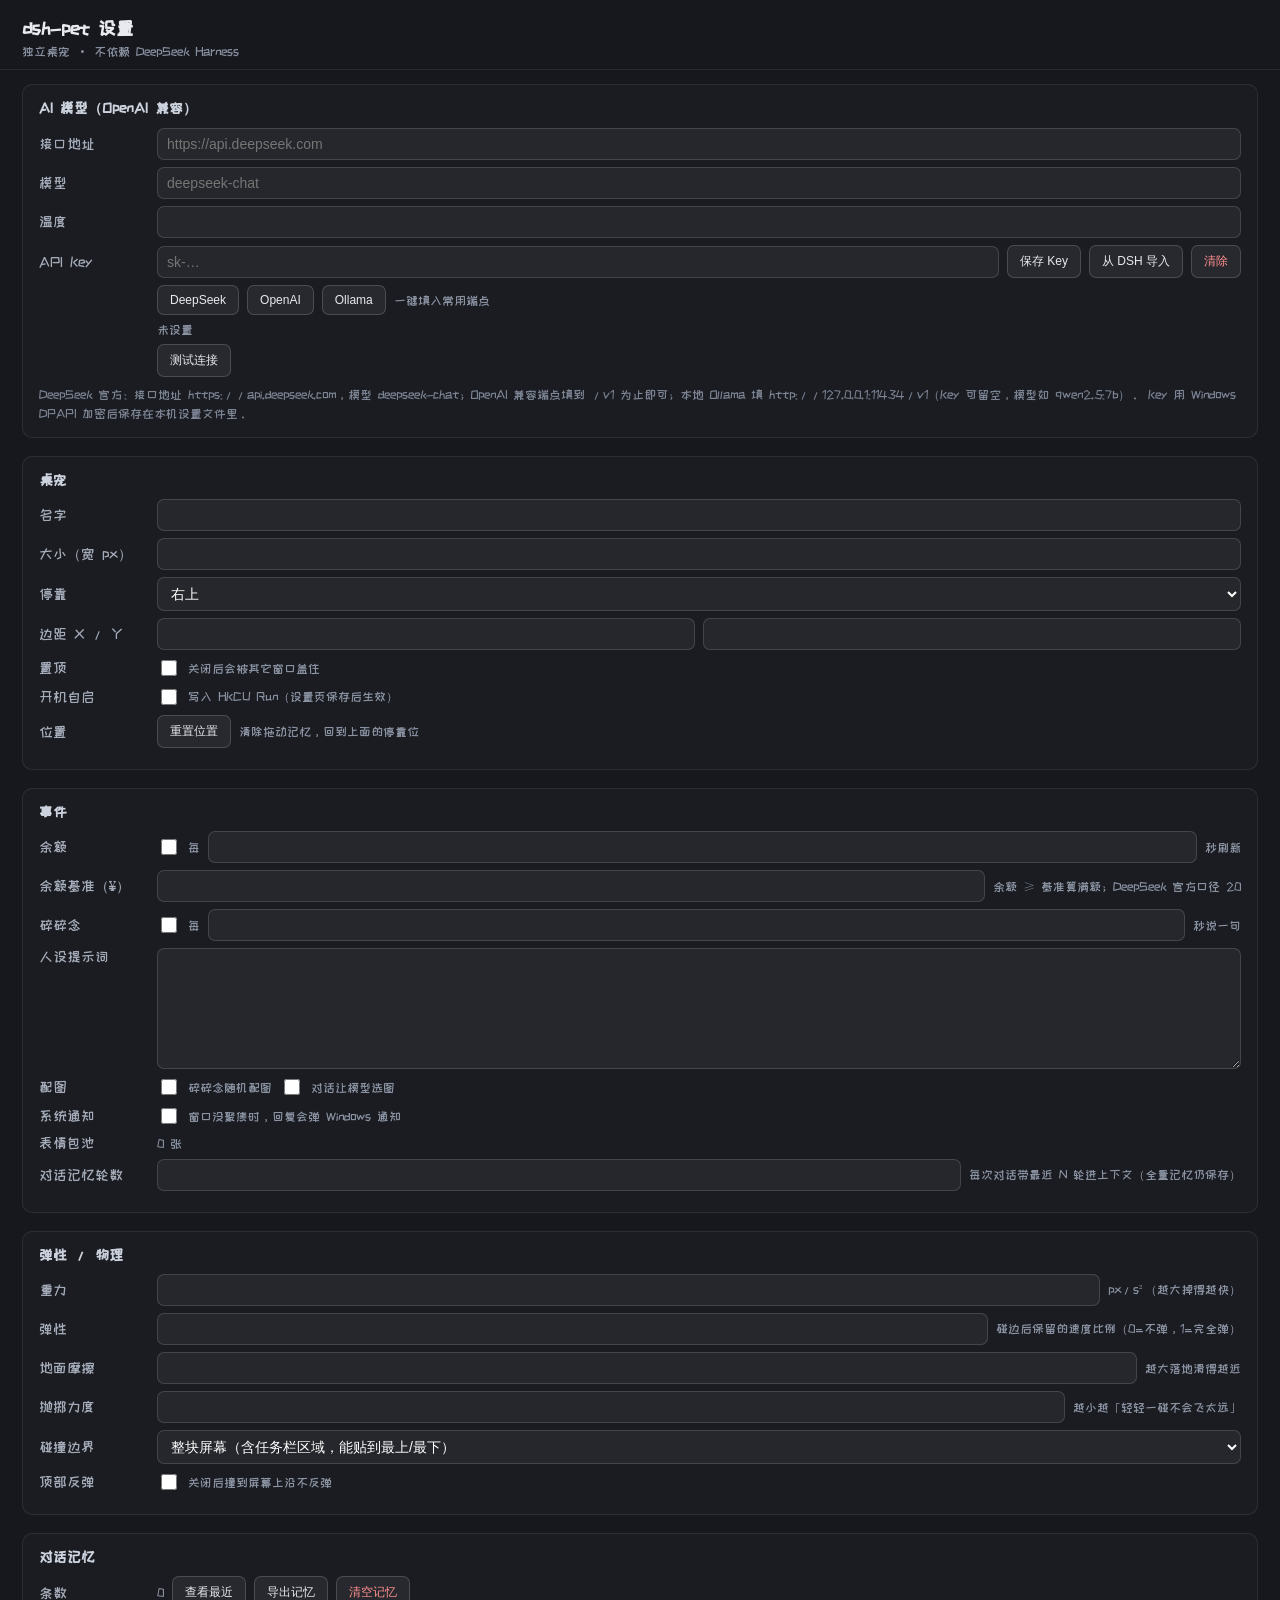
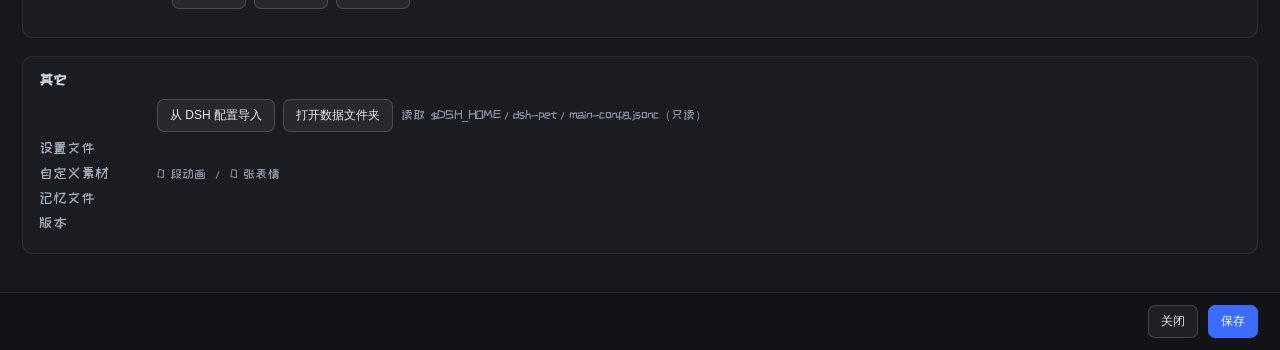
==== web/settings.html @ d4feb7ce "dsh-pet Tauri standalone packaging v0.2.0" ====
<!doctype html>
<html lang="zh-CN">
  <head>
    <meta charset="utf-8" />
    <meta name="viewport" content="width=device-width, initial-scale=1" />
    <title>dsh-pet 设置</title>
    <link rel="stylesheet" href="settings.css" />
  </head>
  <body>
    <header>
      <h1>dsh-pet 设置</h1>
      <div class="sub">独立桌宠 · 不依赖 DeepSeek Harness</div>
    </header>

    <main>
      <section>
        <h2>AI 模型（OpenAI 兼容）</h2>
        <div class="row">
          <label>接口地址</label>
          <input id="base_url" placeholder="https://api.deepseek.com" />
        </div>
        <div class="row">
          <label>模型</label>
          <input id="model" placeholder="deepseek-chat" />
        </div>
        <div class="row">
          <label>温度</label>
          <input id="temperature" type="number" min="0" max="2" step="0.1" />
        </div>
        <div class="row">
          <label>API Key</label>
          <input id="api_key" type="password" placeholder="sk-…" autocomplete="off" />
          <button id="save_key" class="btn">保存 Key</button>
          <button id="import_key" class="btn">从 DSH 导入</button>
          <button id="clear_key" class="btn danger">清除</button>
        </div>
        <div class="row">
          <label></label>
          <button class="btn preset" data-base="https://api.deepseek.com" data-model="deepseek-chat">DeepSeek</button>
          <button class="btn preset" data-base="https://api.openai.com/v1" data-model="gpt-4o-mini">OpenAI</button>
          <button class="btn preset" data-base="http://127.0.0.1:11434/v1" data-model="qwen2.5:7b">Ollama</button>
          <span class="hint">一键填入常用端点</span>
        </div>
        <div class="row">
          <label></label>
          <span class="hint" id="key_status">未设置</span>
        </div>
        <div class="row">
          <label></label>
          <button id="test_llm" class="btn">测试连接</button>
          <span class="hint" id="test_status"></span>
        </div>
        <p class="note">
          DeepSeek 官方：接口地址 https://api.deepseek.com，模型 deepseek-chat；OpenAI 兼容端点填到
          /v1 为止即可；本地 Ollama 填 http://127.0.0.1:11434/v1（Key 可留空，模型如 qwen2.5:7b）。
          Key 用 Windows DPAPI 加密后保存在本机设置文件里。
        </p>
      </section>

      <section>
        <h2>桌宠</h2>
        <div class="row">
          <label>名字</label>
          <input id="pet_name" />
        </div>
        <div class="row">
          <label>大小（宽 px）</label>
          <input id="pet_size" type="number" min="200" max="900" step="10" />
        </div>
        <div class="row">
          <label>停靠</label>
          <select id="corner">
            <option value="top-right">右上</option>
            <option value="top-left">左上</option>
            <option value="bottom-right">右下</option>
            <option value="bottom-left">左下</option>
          </select>
        </div>
        <div class="row">
          <label>边距 X / Y</label>
          <input id="margin_x" type="number" class="short" />
          <input id="margin_y" type="number" class="short" />
        </div>
        <div class="row">
          <label>置顶</label>
          <input id="always_on_top" type="checkbox" class="check" />
          <span class="hint">关闭后会被其它窗口盖住</span>
        </div>
        <div class="row">
          <label>开机自启</label>
          <input id="autostart" type="checkbox" class="check" />
          <span class="hint">写入 HKCU Run（设置页保存后生效）</span>
        </div>
        <div class="row">
          <label>位置</label>
          <button id="reset_position" class="btn">重置位置</button>
          <span class="hint">清除拖动记忆，回到上面的停靠位</span>
        </div>
      </section>

      <section>
        <h2>事件</h2>
        <div class="row">
          <label>余额</label>
          <input id="balance_enabled" type="checkbox" class="check" />
          <span class="hint">每</span>
          <input id="balance_interval_sec" type="number" min="60" class="short" />
          <span class="hint">秒刷新</span>
        </div>
        <div class="row">
          <label>余额基准（¥）</label>
          <input id="balance_full" type="number" min="1" step="1" class="short" />
          <span class="hint">余额 ≥ 基准算满额；DeepSeek 官方口径 20</span>
        </div>
        <div class="row">
          <label>碎碎念</label>
          <input id="whisper_enabled" type="checkbox" class="check" />
          <span class="hint">每</span>
          <input id="whisper_interval_sec" type="number" min="30" class="short" />
          <span class="hint">秒说一句</span>
        </div>
        <div class="row top">
          <label>人设提示词</label>
          <textarea id="whisper_prompt" rows="5"></textarea>
        </div>
        <div class="row">
          <label>配图</label>
          <input id="whisper_image_enabled" type="checkbox" class="check" />
          <span class="hint">碎碎念随机配图</span>
          <input id="chat_image_enabled" type="checkbox" class="check" />
          <span class="hint">对话让模型选图</span>
        </div>
        <div class="row">
          <label>系统通知</label>
          <input id="notifications_enabled" type="checkbox" class="check" />
          <span class="hint">窗口没聚焦时，回复会弹 Windows 通知</span>
        </div>
        <div class="row">
          <label>表情包池</label>
          <span class="hint" id="meme_count">0 张</span>
        </div>
        <div class="row">
          <label>对话记忆轮数</label>
          <input id="chat_memory_rounds" type="number" min="0" max="50" class="short" />
          <span class="hint">每次对话带最近 N 轮进上下文（全量记忆仍保存）</span>
        </div>
      </section>

      <section>
        <h2>弹性 / 物理</h2>
        <div class="row">
          <label>重力</label>
          <input id="ph_gravity" type="number" class="short" step="50" />
          <span class="hint">px/s²（越大掉得越快）</span>
        </div>
        <div class="row">
          <label>弹性</label>
          <input id="ph_restitution" type="number" class="short" min="0" max="1" step="0.05" />
          <span class="hint">碰边后保留的速度比例（0=不弹，1=完全弹）</span>
        </div>
        <div class="row">
          <label>地面摩擦</label>
          <input id="ph_friction" type="number" class="short" min="0" step="0.5" />
          <span class="hint">越大落地滑得越近</span>
        </div>
        <div class="row">
          <label>抛掷力度</label>
          <input id="ph_power" type="number" class="short" min="0" max="3" step="0.1" />
          <span class="hint">越小越「轻轻一碰不会飞太远」</span>
        </div>
        <div class="row">
          <label>碰撞边界</label>
          <select id="ph_boundary">
            <option value="screen">整块屏幕（含任务栏区域，能贴到最上/最下）</option>
            <option value="work">工作区（避开任务栏）</option>
          </select>
        </div>
        <div class="row">
          <label>顶部反弹</label>
          <input id="ph_ceiling" type="checkbox" class="check" />
          <span class="hint">关闭后撞到屏幕上沿不反弹</span>
        </div>
      </section>

      <section>
        <h2>对话记忆</h2>
        <div class="row">
          <label>条数</label>
          <span id="memory_count" class="hint">0</span>
          <button id="show_memory" class="btn">查看最近</button>
          <button id="export_memory" class="btn">导出记忆</button>
          <button id="clear_memory" class="btn danger">清空记忆</button>
        </div>
        <div class="row"><span class="path" id="export_path"></span></div>
        <pre id="memory_preview" class="hidden"></pre>
      </section>

      <section>
        <h2>其它</h2>
        <div class="row">
          <label></label>
          <button id="import_dsh" class="btn">从 DSH 配置导入</button>
          <button id="open_dir" class="btn">打开数据文件夹</button>
          <span class="hint">读取 $DSH_HOME/dsh-pet/main-config.jsonc（只读）</span>
        </div>
        <div class="row"><label>设置文件</label><span class="path" id="settings_path"></span></div>
        <div class="row"><label>自定义素材</label><span class="hint" id="custom_assets">0 段动画 / 0 张表情</span></div>
        <div class="row"><label>记忆文件</label><span class="path" id="memory_path"></span></div>
        <div class="row"><label>版本</label><span class="hint" id="version"></span></div>
      </section>
    </main>

    <footer>
      <span id="save_status" class="hint"></span>
      <button id="close" class="btn">关闭</button>
      <button id="save" class="btn primary">保存</button>
    </footer>

    <script src="settings.js"></script>
  </body>
</html>
---- web/settings.css ----
@font-face {
  font-family: "ZCOOL KuaiLe";
  src: url("assets/fonts/ZCOOLKuaiLe.ttf") format("truetype");
  font-display: swap;
}
* {
  box-sizing: border-box;
}

html,
body {
  margin: 0;
  padding: 0;
  background: #16181d;
  color: #e8eaef;
  font-family: "ZCOOL KuaiLe", "Microsoft YaHei UI", "Segoe UI", system-ui, sans-serif;
  font-size: 14px;
}

body {
  display: flex;
  flex-direction: column;
  min-height: 100vh;
}

header {
  padding: 18px 22px 10px;
  border-bottom: 1px solid rgba(255, 255, 255, 0.08);
}

h1 {
  margin: 0;
  font-size: 18px;
  font-weight: 600;
}

.sub {
  margin-top: 4px;
  color: #8b93a3;
  font-size: 12px;
}

main {
  flex: 1;
  overflow-y: auto;
  padding: 14px 22px 20px;
}

section {
  margin-bottom: 18px;
  padding: 14px 16px;
  border: 1px solid rgba(255, 255, 255, 0.08);
  border-radius: 10px;
  background: rgba(255, 255, 255, 0.02);
}

h2 {
  margin: 0 0 10px;
  font-size: 14px;
  font-weight: 600;
  color: #cdd3de;
}

.row {
  display: flex;
  align-items: center;
  gap: 8px;
  margin: 7px 0;
}

.row.top {
  align-items: flex-start;
}

label {
  width: 110px;
  flex: 0 0 110px;
  color: #a6adba;
}

input[type="text"],
input[type="password"],
input[type="number"],
input:not([type]),
select,
textarea {
  flex: 1;
  min-width: 0;
  padding: 7px 9px;
  border-radius: 7px;
  border: 1px solid rgba(255, 255, 255, 0.14);
  background: rgba(255, 255, 255, 0.05);
  color: #fff;
  font-size: 14px;
  outline: none;
}

input:focus,
select:focus,
textarea:focus {
  border-color: rgba(90, 130, 255, 0.75);
}

textarea {
  resize: vertical;
  line-height: 1.5;
}

.short {
  flex: 0 0 110px;
}

.check {
  width: 16px;
  height: 16px;
  accent-color: #3b6cff;
}

.hint {
  color: #8b93a3;
  font-size: 12px;
}

.path {
  color: #8b93a3;
  font-size: 12px;
  word-break: break-all;
}

.note {
  margin: 8px 0 0;
  color: #7d8595;
  font-size: 12px;
  line-height: 1.6;
}

.btn {
  padding: 7px 12px;
  border-radius: 7px;
  border: 1px solid rgba(255, 255, 255, 0.16);
  background: rgba(255, 255, 255, 0.06);
  color: #e8eaef;
  font-size: 12px;
  cursor: pointer;
}

.btn:hover {
  background: rgba(255, 255, 255, 0.12);
}

.btn.primary {
  background: #3b6cff;
  border-color: #3b6cff;
  color: #fff;
}

.btn.danger {
  color: #ff8f8f;
}

.btn:disabled {
  opacity: 0.5;
  cursor: default;
}

footer {
  display: flex;
  align-items: center;
  justify-content: flex-end;
  gap: 10px;
  padding: 12px 22px;
  border-top: 1px solid rgba(255, 255, 255, 0.08);
  background: rgba(0, 0, 0, 0.2);
}

footer .hint {
  margin-right: auto;
}

pre {
  margin: 8px 0 0;
  padding: 10px;
  max-height: 180px;
  overflow: auto;
  border-radius: 8px;
  background: rgba(0, 0, 0, 0.35);
  color: #bec6d3;
  font-size: 12px;
  white-space: pre-wrap;
}

.hidden {
  display: none;
}
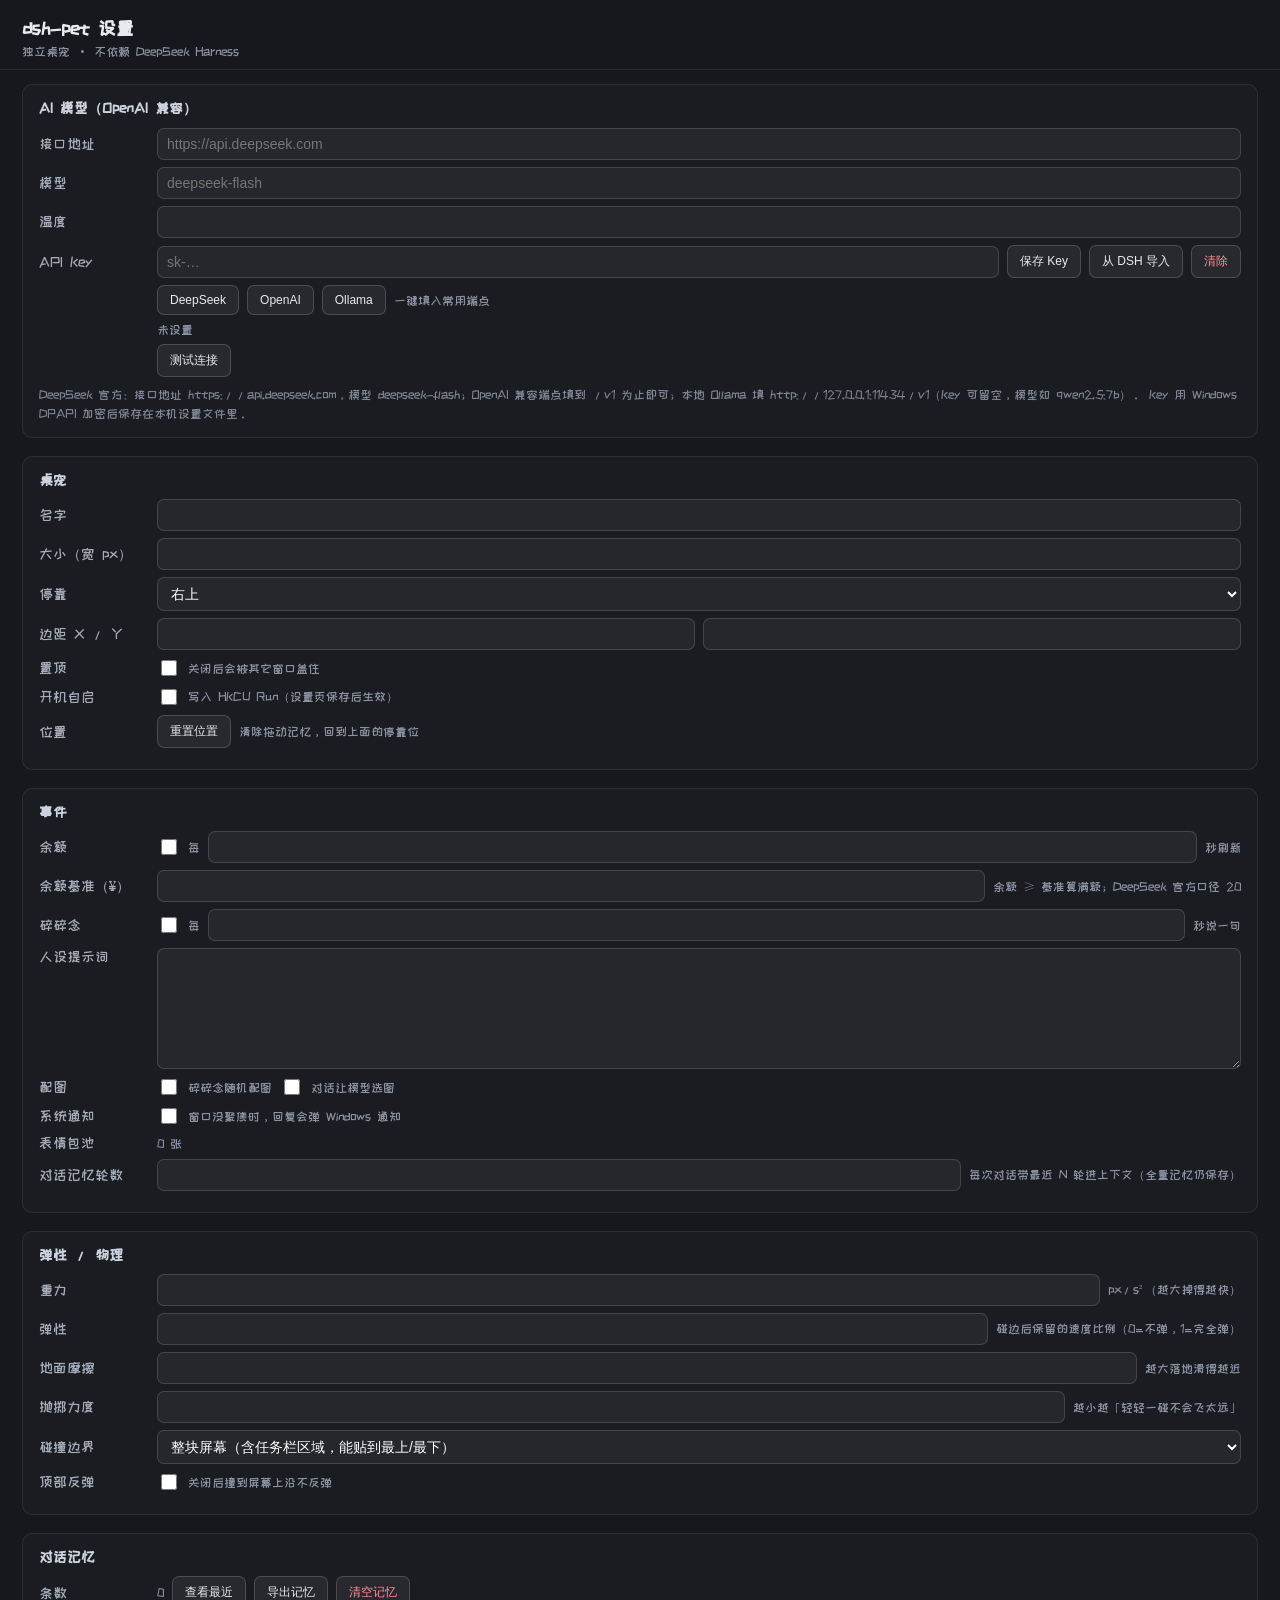
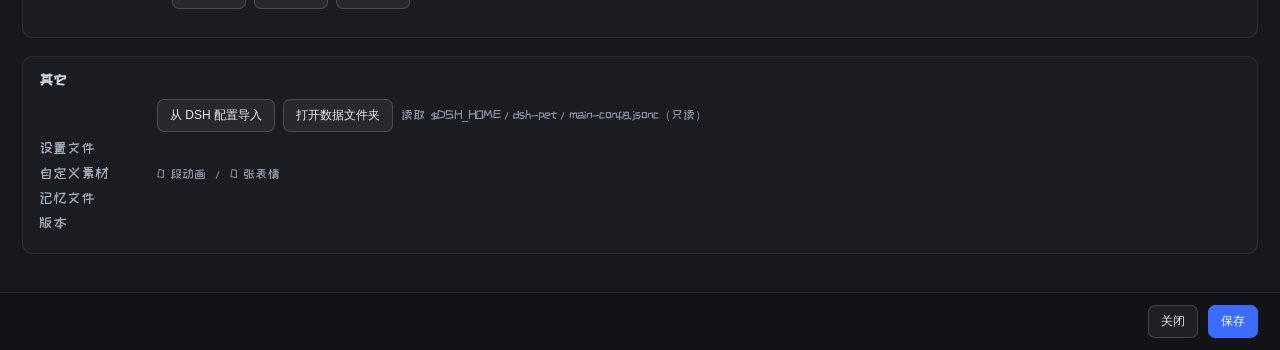
==== commit a8c988cf: "fix: use current DeepSeek model name (deepseek-flash)" ====
--- a/web/settings.html
+++ b/web/settings.html
@@ -21,7 +21,7 @@
         </div>
         <div class="row">
           <label>模型</label>
-          <input id="model" placeholder="deepseek-chat" />
+          <input id="model" placeholder="deepseek-flash" />
         </div>
         <div class="row">
           <label>温度</label>
@@ -36,7 +36,7 @@
         </div>
         <div class="row">
           <label></label>
-          <button class="btn preset" data-base="https://api.deepseek.com" data-model="deepseek-chat">DeepSeek</button>
+          <button class="btn preset" data-base="https://api.deepseek.com" data-model="deepseek-flash">DeepSeek</button>
           <button class="btn preset" data-base="https://api.openai.com/v1" data-model="gpt-4o-mini">OpenAI</button>
           <button class="btn preset" data-base="http://127.0.0.1:11434/v1" data-model="qwen2.5:7b">Ollama</button>
           <span class="hint">一键填入常用端点</span>
@@ -51,7 +51,7 @@
           <span class="hint" id="test_status"></span>
         </div>
         <p class="note">
-          DeepSeek 官方：接口地址 https://api.deepseek.com，模型 deepseek-chat；OpenAI 兼容端点填到
+          DeepSeek 官方：接口地址 https://api.deepseek.com，模型 deepseek-flash；OpenAI 兼容端点填到
           /v1 为止即可；本地 Ollama 填 http://127.0.0.1:11434/v1（Key 可留空，模型如 qwen2.5:7b）。
           Key 用 Windows DPAPI 加密后保存在本机设置文件里。
         </p>
